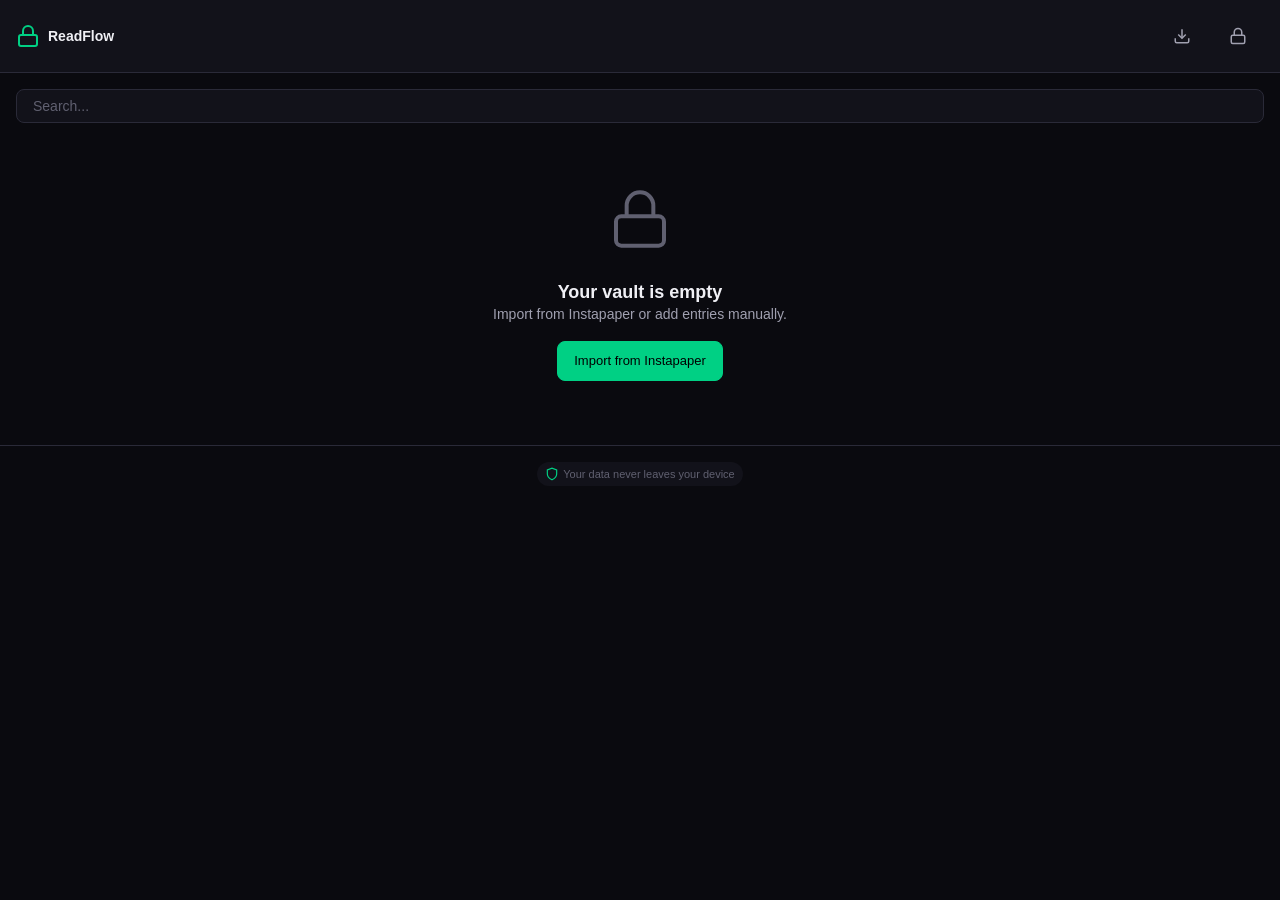
==== 864zeros_engine/builds/864z-2026-005-readflow/sidepanel/index.html @ f5e39a58 "chore: end of shift - PassVault and ReadFlow builds validated and staged for testing Session accompl" ====
<!DOCTYPE html>
<html lang="en">
<head>
  <meta charset="UTF-8">
  <meta name="viewport" content="width=device-width, initial-scale=1.0">
  <title>ReadFlow</title>
  <link rel="stylesheet" href="../lib/aether-ui.css">
</head>
<body>
  <div class="app-container" id="app">
    <!-- Header -->
    <header class="app-header">
      <div class="app-logo">
        <svg width="24" height="24" viewBox="0 0 24 24" fill="none" stroke="currentColor" stroke-width="2">
          <rect x="3" y="11" width="18" height="11" rx="2" ry="2"/>
          <path d="M7 11V7a5 5 0 0 1 10 0v4"/>
        </svg>
        <span>ReadFlow</span>
      </div>
      <div class="header-actions">
        <button class="btn btn-ghost" id="import-btn" title="Import">
          <svg width="18" height="18" viewBox="0 0 24 24" fill="none" stroke="currentColor" stroke-width="2">
            <path d="M21 15v4a2 2 0 0 1-2 2H5a2 2 0 0 1-2-2v-4"/>
            <polyline points="7 10 12 15 17 10"/>
            <line x1="12" y1="15" x2="12" y2="3"/>
          </svg>
        </button>
        <button class="btn btn-ghost" id="lock-btn" title="Lock">
          <svg width="18" height="18" viewBox="0 0 24 24" fill="none" stroke="currentColor" stroke-width="2">
            <rect x="3" y="11" width="18" height="11" rx="2" ry="2"/>
            <path d="M7 11V7a5 5 0 0 1 10 0v4"/>
          </svg>
        </button>
      </div>
    </header>

    <!-- Main Content -->
    <main class="app-content" id="main-content">
      <div class="search-container">
        <input type="text" class="search-input" placeholder="Search..." id="search-input">
      </div>

      <div id="content-list"></div>

      <div class="empty-state" id="empty-state">
        <div class="empty-icon">
          <svg width="64" height="64" viewBox="0 0 24 24" fill="none" stroke="currentColor" stroke-width="1.5">
            <rect x="3" y="11" width="18" height="11" rx="2" ry="2"/>
            <path d="M7 11V7a5 5 0 0 1 10 0v4"/>
          </svg>
        </div>
        <h3>Your vault is empty</h3>
        <p class="text-secondary">Import from Instapaper or add entries manually.</p>
        <button class="btn btn-primary" id="start-import-btn">
          Import from Instapaper
        </button>
      </div>
    </main>

    <!-- Trust Footer -->
    <footer class="trust-footer">
      <div class="trust-badge">
        <svg width="14" height="14" viewBox="0 0 24 24" fill="none" stroke="currentColor" stroke-width="2">
          <path d="M12 22s8-4 8-10V5l-8-3-8 3v7c0 6 8 10 8 10z"/>
        </svg>
        Your data never leaves your device
      </div>
    </footer>
  </div>

  <script type="module" src="./app.js"></script>
</body>
</html>
---- 864zeros_engine/builds/864z-2026-005-readflow/lib/aether-ui.css ----
/**
 * Aether UI — Security-Hardened Design System
 * 864zeros Build Kit v2.0
 *
 * Dark theme optimized for security/vault applications.
 * Based on OIA Design System with security-focused color palette.
 */

/* ============================================
   CSS CUSTOM PROPERTIES (TOKENS)
   ============================================ */

:root {
  /* Typography */
  --font-family: 'Inter', -apple-system, BlinkMacSystemFont, 'Segoe UI', Roboto, sans-serif;
  --font-mono: 'JetBrains Mono', 'Fira Code', 'Consolas', monospace;

  /* Font Sizes */
  --text-xs: 11px;
  --text-sm: 13px;
  --text-base: 14px;
  --text-md: 16px;
  --text-lg: 18px;
  --text-xl: 24px;
  --text-2xl: 32px;
  --text-3xl: 48px;

  /* Font Weights */
  --weight-normal: 400;
  --weight-medium: 500;
  --weight-semibold: 600;
  --weight-bold: 700;

  /* Spacing (8px base unit) */
  --space-xs: 4px;
  --space-sm: 8px;
  --space-md: 16px;
  --space-lg: 24px;
  --space-xl: 32px;
  --space-2xl: 48px;
  --space-3xl: 64px;

  /* Border Radius */
  --radius-sm: 4px;
  --radius-md: 8px;
  --radius-lg: 12px;
  --radius-xl: 16px;
  --radius-full: 9999px;

  /* Transitions */
  --transition-fast: 150ms ease;
  --transition-base: 200ms ease;
  --transition-slow: 300ms ease;

  /* Shadows */
  --shadow-sm: 0 1px 2px rgba(0, 0, 0, 0.3);
  --shadow-md: 0 4px 6px rgba(0, 0, 0, 0.4);
  --shadow-lg: 0 10px 15px rgba(0, 0, 0, 0.5);
  --shadow-xl: 0 20px 25px rgba(0, 0, 0, 0.6);
  --shadow-glow: 0 0 20px rgba(0, 208, 132, 0.3);

  /* Z-Index Scale */
  --z-dropdown: 100;
  --z-sticky: 200;
  --z-modal: 300;
  --z-toast: 400;
  --z-tooltip: 500;

  /* ========== SECURITY DARK THEME ========== */

  /* Backgrounds */
  --bg-primary: #0a0a0f;
  --bg-secondary: #12121a;
  --bg-tertiary: #1a1a24;
  --bg-elevated: #22222e;
  --bg-hover: #2a2a38;
  --bg-active: #32324a;

  /* Text Colors */
  --text-primary: #f0f0f5;
  --text-secondary: #a0a0b0;
  --text-muted: #606070;
  --text-disabled: #404050;

  /* Borders */
  --border-color: #2a2a38;
  --border-subtle: #1e1e28;
  --border-focus: #00d084;

  /* Accent Colors (Security Green) */
  --accent-primary: #00d084;
  --accent-secondary: #00b070;
  --accent-subtle: rgba(0, 208, 132, 0.1);
  --accent-glow: rgba(0, 208, 132, 0.2);

  /* Status Colors */
  --status-secure: #00d084;
  --status-secure-bg: rgba(0, 208, 132, 0.15);
  --status-warning: #ffa502;
  --status-warning-bg: rgba(255, 165, 2, 0.15);
  --status-danger: #ff4757;
  --status-danger-bg: rgba(255, 71, 87, 0.15);
  --status-info: #3498db;
  --status-info-bg: rgba(52, 152, 219, 0.15);

  /* Input Fields */
  --input-bg: #12121a;
  --input-border: #2a2a38;
  --input-focus-border: #00d084;
  --input-placeholder: #606070;

  /* Scrollbar */
  --scrollbar-track: #12121a;
  --scrollbar-thumb: #2a2a38;
  --scrollbar-thumb-hover: #3a3a48;
}

/* ============================================
   BASE STYLES
   ============================================ */

*, *::before, *::after {
  box-sizing: border-box;
  margin: 0;
  padding: 0;
}

html {
  font-size: var(--text-base);
  -webkit-font-smoothing: antialiased;
  -moz-osx-font-smoothing: grayscale;
}

body {
  font-family: var(--font-family);
  font-size: var(--text-base);
  line-height: 1.5;
  color: var(--text-primary);
  background-color: var(--bg-primary);
}

/* Scrollbar Styling */
::-webkit-scrollbar {
  width: 8px;
  height: 8px;
}

::-webkit-scrollbar-track {
  background: var(--scrollbar-track);
}

::-webkit-scrollbar-thumb {
  background: var(--scrollbar-thumb);
  border-radius: var(--radius-full);
}

::-webkit-scrollbar-thumb:hover {
  background: var(--scrollbar-thumb-hover);
}

/* Selection */
::selection {
  background: var(--accent-subtle);
  color: var(--text-primary);
}

/* Focus States */
:focus {
  outline: none;
}

:focus-visible {
  outline: 2px solid var(--accent-primary);
  outline-offset: 2px;
}

/* ============================================
   TYPOGRAPHY
   ============================================ */

h1, h2, h3, h4, h5, h6 {
  font-weight: var(--weight-semibold);
  line-height: 1.25;
  color: var(--text-primary);
}

h1 { font-size: var(--text-2xl); }
h2 { font-size: var(--text-xl); }
h3 { font-size: var(--text-lg); }
h4 { font-size: var(--text-md); }
h5 { font-size: var(--text-base); }
h6 { font-size: var(--text-sm); }

p {
  margin-bottom: var(--space-md);
  color: var(--text-secondary);
}

.text-primary { color: var(--text-primary); }
.text-secondary { color: var(--text-secondary); }
.text-muted { color: var(--text-muted); }
.text-accent { color: var(--accent-primary); }
.text-secure { color: var(--status-secure); }
.text-warning { color: var(--status-warning); }
.text-danger { color: var(--status-danger); }

.text-center { text-align: center; }
.text-mono { font-family: var(--font-mono); }

/* ============================================
   BUTTONS
   ============================================ */

.btn {
  display: inline-flex;
  align-items: center;
  justify-content: center;
  gap: var(--space-sm);
  padding: var(--space-sm) var(--space-md);
  font-family: var(--font-family);
  font-size: var(--text-sm);
  font-weight: var(--weight-medium);
  line-height: 1;
  text-decoration: none;
  border: 1px solid transparent;
  border-radius: var(--radius-md);
  cursor: pointer;
  transition: all var(--transition-fast);
  min-height: 40px;
}

.btn:disabled {
  opacity: 0.5;
  cursor: not-allowed;
}

.btn-primary {
  background: var(--accent-primary);
  color: #000;
  border-color: var(--accent-primary);
}

.btn-primary:hover:not(:disabled) {
  background: var(--accent-secondary);
  border-color: var(--accent-secondary);
}

.btn-secondary {
  background: var(--bg-elevated);
  color: var(--text-primary);
  border-color: var(--border-color);
}

.btn-secondary:hover:not(:disabled) {
  background: var(--bg-hover);
  border-color: var(--accent-primary);
}

.btn-ghost {
  background: transparent;
  color: var(--text-secondary);
  border-color: transparent;
}

.btn-ghost:hover:not(:disabled) {
  background: var(--bg-hover);
  color: var(--text-primary);
}

.btn-danger {
  background: var(--status-danger);
  color: #fff;
  border-color: var(--status-danger);
}

.btn-danger:hover:not(:disabled) {
  background: #e63e4d;
  border-color: #e63e4d;
}

.btn-block {
  width: 100%;
}

.btn-sm {
  padding: var(--space-xs) var(--space-sm);
  font-size: var(--text-xs);
  min-height: 32px;
}

.btn-lg {
  padding: var(--space-md) var(--space-lg);
  font-size: var(--text-md);
  min-height: 48px;
}

/* ============================================
   FORM ELEMENTS
   ============================================ */

.form-group {
  margin-bottom: var(--space-md);
}

.form-label {
  display: block;
  margin-bottom: var(--space-xs);
  font-size: var(--text-sm);
  font-weight: var(--weight-medium);
  color: var(--text-secondary);
}

input[type="text"],
input[type="email"],
input[type="password"],
input[type="search"],
input[type="url"],
input[type="number"],
textarea,
select {
  width: 100%;
  padding: var(--space-sm) var(--space-md);
  font-family: var(--font-family);
  font-size: var(--text-base);
  color: var(--text-primary);
  background: var(--input-bg);
  border: 1px solid var(--input-border);
  border-radius: var(--radius-md);
  transition: border-color var(--transition-fast), box-shadow var(--transition-fast);
}

input::placeholder,
textarea::placeholder {
  color: var(--input-placeholder);
}

input:focus,
textarea:focus,
select:focus {
  border-color: var(--input-focus-border);
  box-shadow: 0 0 0 3px var(--accent-subtle);
}

input:disabled,
textarea:disabled,
select:disabled {
  opacity: 0.5;
  cursor: not-allowed;
}

/* Password input with visibility toggle */
.password-input-wrapper {
  position: relative;
}

.password-input-wrapper input {
  padding-right: 44px;
}

.password-toggle {
  position: absolute;
  right: var(--space-sm);
  top: 50%;
  transform: translateY(-50%);
  background: none;
  border: none;
  color: var(--text-muted);
  cursor: pointer;
  padding: var(--space-xs);
}

.password-toggle:hover {
  color: var(--text-primary);
}

/* ============================================
   CARDS
   ============================================ */

.card {
  background: var(--bg-secondary);
  border: 1px solid var(--border-color);
  border-radius: var(--radius-lg);
  padding: var(--space-lg);
}

.card-header {
  margin-bottom: var(--space-md);
  padding-bottom: var(--space-md);
  border-bottom: 1px solid var(--border-subtle);
}

.card-title {
  font-size: var(--text-md);
  font-weight: var(--weight-semibold);
}

.card-elevated {
  background: var(--bg-elevated);
  box-shadow: var(--shadow-md);
}

/* ============================================
   BADGES
   ============================================ */

.badge {
  display: inline-flex;
  align-items: center;
  gap: var(--space-xs);
  padding: 2px var(--space-sm);
  font-size: var(--text-xs);
  font-weight: var(--weight-medium);
  border-radius: var(--radius-full);
}

.badge-secure {
  background: var(--status-secure-bg);
  color: var(--status-secure);
}

.badge-warning {
  background: var(--status-warning-bg);
  color: var(--status-warning);
}

.badge-danger {
  background: var(--status-danger-bg);
  color: var(--status-danger);
}

.badge-info {
  background: var(--status-info-bg);
  color: var(--status-info);
}

.badge-neutral {
  background: var(--bg-hover);
  color: var(--text-secondary);
}

/* ============================================
   SECURITY SCORE DISPLAY
   ============================================ */

.security-score {
  display: flex;
  flex-direction: column;
  align-items: center;
  padding: var(--space-xl);
}

.security-score-value {
  font-size: var(--text-3xl);
  font-weight: var(--weight-bold);
  line-height: 1;
}

.security-score-value.secure { color: var(--status-secure); }
.security-score-value.warning { color: var(--status-warning); }
.security-score-value.danger { color: var(--status-danger); }

.security-score-label {
  margin-top: var(--space-sm);
  font-size: var(--text-sm);
  color: var(--text-muted);
}

/* Security Score Ring */
.score-ring {
  position: relative;
  width: 120px;
  height: 120px;
}

.score-ring svg {
  transform: rotate(-90deg);
}

.score-ring-bg {
  fill: none;
  stroke: var(--bg-hover);
  stroke-width: 8;
}

.score-ring-progress {
  fill: none;
  stroke-width: 8;
  stroke-linecap: round;
  transition: stroke-dashoffset var(--transition-slow);
}

.score-ring-progress.secure { stroke: var(--status-secure); }
.score-ring-progress.warning { stroke: var(--status-warning); }
.score-ring-progress.danger { stroke: var(--status-danger); }

/* ============================================
   DROPZONE
   ============================================ */

.dropzone {
  display: flex;
  flex-direction: column;
  align-items: center;
  justify-content: center;
  padding: var(--space-2xl);
  border: 2px dashed var(--border-color);
  border-radius: var(--radius-lg);
  background: var(--bg-secondary);
  cursor: pointer;
  transition: all var(--transition-fast);
}

.dropzone:hover,
.dropzone.dragover {
  border-color: var(--accent-primary);
  background: var(--accent-subtle);
}

.dropzone-icon {
  color: var(--text-muted);
  margin-bottom: var(--space-md);
}

.dropzone-text {
  font-size: var(--text-md);
  font-weight: var(--weight-medium);
  color: var(--text-primary);
  margin-bottom: var(--space-xs);
}

.dropzone-hint {
  font-size: var(--text-sm);
  color: var(--text-muted);
}

/* ============================================
   TRUST BADGES
   ============================================ */

.trust-badge {
  display: inline-flex;
  align-items: center;
  gap: var(--space-xs);
  padding: var(--space-xs) var(--space-sm);
  font-size: var(--text-xs);
  color: var(--text-muted);
  background: var(--bg-secondary);
  border-radius: var(--radius-full);
}

.trust-badge svg {
  color: var(--accent-primary);
}

.trust-banner {
  display: flex;
  align-items: center;
  justify-content: center;
  gap: var(--space-sm);
  padding: var(--space-md);
  background: var(--accent-subtle);
  border-radius: var(--radius-md);
  font-size: var(--text-sm);
  color: var(--accent-primary);
}

/* ============================================
   SAVINGS DISPLAY
   ============================================ */

.savings-banner {
  text-align: center;
  padding: var(--space-lg);
  background: var(--accent-subtle);
  border-radius: var(--radius-lg);
  border: 1px solid var(--accent-primary);
}

.savings-amount {
  font-size: var(--text-2xl);
  font-weight: var(--weight-bold);
  color: var(--accent-primary);
}

.savings-label {
  font-size: var(--text-sm);
  color: var(--text-secondary);
  margin-top: var(--space-xs);
}

.savings-tagline {
  margin-top: var(--space-md);
  font-size: var(--text-sm);
  color: var(--accent-primary);
  font-style: italic;
}

/* ============================================
   PASSWORD ENTRY LIST
   ============================================ */

.password-entry {
  display: flex;
  align-items: center;
  gap: var(--space-md);
  padding: var(--space-md);
  background: var(--bg-secondary);
  border: 1px solid var(--border-subtle);
  border-radius: var(--radius-md);
  cursor: pointer;
  transition: all var(--transition-fast);
}

.password-entry:hover {
  background: var(--bg-hover);
  border-color: var(--border-color);
}

.password-entry + .password-entry {
  margin-top: var(--space-sm);
}

.entry-icon {
  width: 40px;
  height: 40px;
  display: flex;
  align-items: center;
  justify-content: center;
  background: var(--bg-elevated);
  border-radius: var(--radius-md);
  font-size: var(--text-lg);
}

.entry-info {
  flex: 1;
  min-width: 0;
}

.entry-title {
  font-weight: var(--weight-medium);
  color: var(--text-primary);
  white-space: nowrap;
  overflow: hidden;
  text-overflow: ellipsis;
}

.entry-username {
  font-size: var(--text-sm);
  color: var(--text-muted);
  white-space: nowrap;
  overflow: hidden;
  text-overflow: ellipsis;
}

.entry-badges {
  display: flex;
  gap: var(--space-xs);
}

/* ============================================
   TOAST NOTIFICATIONS
   ============================================ */

.toast {
  position: fixed;
  bottom: var(--space-lg);
  right: var(--space-lg);
  padding: var(--space-md) var(--space-lg);
  background: var(--bg-elevated);
  border: 1px solid var(--border-color);
  border-radius: var(--radius-md);
  box-shadow: var(--shadow-lg);
  z-index: var(--z-toast);
  animation: toast-in var(--transition-base);
}

.toast.success {
  border-color: var(--status-secure);
  background: var(--status-secure-bg);
}

.toast.error {
  border-color: var(--status-danger);
  background: var(--status-danger-bg);
}

.toast.warning {
  border-color: var(--status-warning);
  background: var(--status-warning-bg);
}

@keyframes toast-in {
  from {
    opacity: 0;
    transform: translateY(20px);
  }
  to {
    opacity: 1;
    transform: translateY(0);
  }
}

/* ============================================
   UTILITIES
   ============================================ */

.hidden { display: none !important; }
.sr-only {
  position: absolute;
  width: 1px;
  height: 1px;
  padding: 0;
  margin: -1px;
  overflow: hidden;
  clip: rect(0, 0, 0, 0);
  white-space: nowrap;
  border: 0;
}

/* Spacing */
.mt-xs { margin-top: var(--space-xs); }
.mt-sm { margin-top: var(--space-sm); }
.mt-md { margin-top: var(--space-md); }
.mt-lg { margin-top: var(--space-lg); }
.mt-xl { margin-top: var(--space-xl); }

.mb-xs { margin-bottom: var(--space-xs); }
.mb-sm { margin-bottom: var(--space-sm); }
.mb-md { margin-bottom: var(--space-md); }
.mb-lg { margin-bottom: var(--space-lg); }
.mb-xl { margin-bottom: var(--space-xl); }

.p-sm { padding: var(--space-sm); }
.p-md { padding: var(--space-md); }
.p-lg { padding: var(--space-lg); }
.p-xl { padding: var(--space-xl); }

/* Flexbox */
.flex { display: flex; }
.flex-col { flex-direction: column; }
.items-center { align-items: center; }
.justify-center { justify-content: center; }
.justify-between { justify-content: space-between; }
.gap-xs { gap: var(--space-xs); }
.gap-sm { gap: var(--space-sm); }
.gap-md { gap: var(--space-md); }
.gap-lg { gap: var(--space-lg); }

/* Reduced Motion */
@media (prefers-reduced-motion: reduce) {
  *,
  *::before,
  *::after {
    animation-duration: 0.01ms !important;
    animation-iteration-count: 1 !important;
    transition-duration: 0.01ms !important;
  }
}
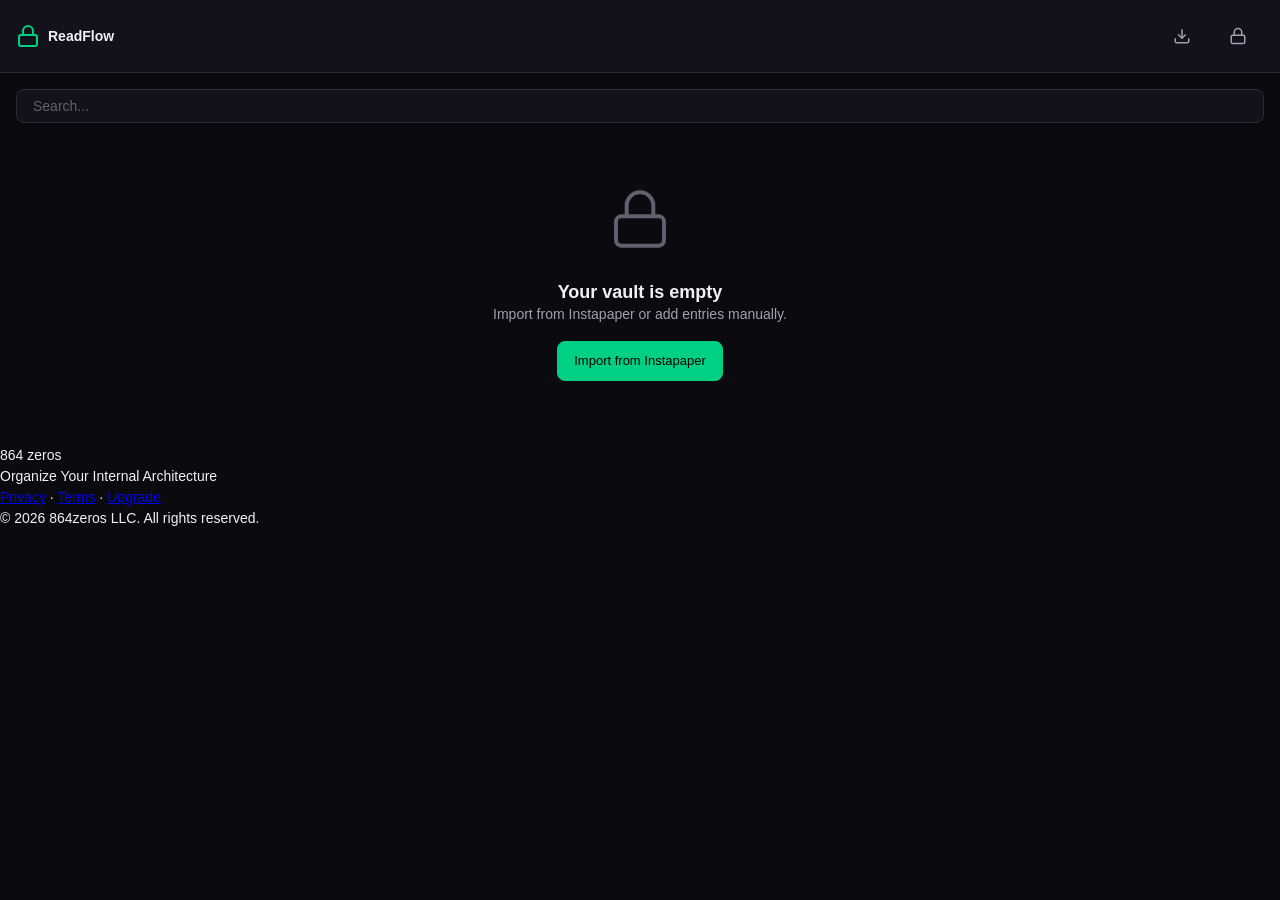
==== commit 200af4b9: "feat: Add 864zeros LLC corporate identity and pricing system - Add lib/864z-core.js with brand const" ====
--- a/864zeros_engine/builds/864z-2026-005-readflow/sidepanel/index.html
+++ b/864zeros_engine/builds/864z-2026-005-readflow/sidepanel/index.html
@@ -57,16 +57,53 @@
       </div>
     </main>
 
-    <!-- Trust Footer -->
-    <footer class="trust-footer">
-      <div class="trust-badge">
-        <svg width="14" height="14" viewBox="0 0 24 24" fill="none" stroke="currentColor" stroke-width="2">
-          <path d="M12 22s8-4 8-10V5l-8-3-8 3v7c0 6 8 10 8 10z"/>
-        </svg>
-        Your data never leaves your device
+    <!-- 864zeros Brand Footer -->
+    <footer class="brand-footer compact">
+      <div class="footer-brand">
+        <span class="footer-logo">864</span>
+        <span class="footer-company">zeros</span>
       </div>
+      <div class="footer-mission">Organize Your Internal Architecture</div>
+      <div class="footer-links">
+        <a href="https://864zeros.com/privacy" target="_blank" rel="noopener">Privacy</a>
+        <span class="footer-divider">·</span>
+        <a href="https://864zeros.com/terms" target="_blank" rel="noopener">Terms</a>
+        <span class="footer-divider">·</span>
+        <a href="#" id="upgrade-link">Upgrade</a>
+      </div>
+      <div class="footer-copyright">© 2026 864zeros LLC. All rights reserved.</div>
     </footer>
   </div>
+
+  <!-- Import Modal (BRK-UI-IMPORT-001) -->
+  <div class="import-modal hidden" id="import-modal">
+    <header class="modal-header">
+      <h3>Import from Instapaper</h3>
+      <button class="modal-close" id="import-modal-close" title="Close">
+        <svg width="18" height="18" viewBox="0 0 24 24" fill="none" stroke="currentColor" stroke-width="2">
+          <line x1="18" y1="6" x2="6" y2="18"/>
+          <line x1="6" y1="6" x2="18" y2="18"/>
+        </svg>
+      </button>
+    </header>
+    <div class="import-section p-lg">
+      <div class="dropzone" id="import-dropzone">
+        <div class="dropzone-icon">
+          <svg width="48" height="48" viewBox="0 0 24 24" fill="none" stroke="currentColor" stroke-width="1.5">
+            <path d="M21 15v4a2 2 0 0 1-2 2H5a2 2 0 0 1-2-2v-4"/>
+            <polyline points="7 10 12 15 17 10"/>
+            <line x1="12" y1="15" x2="12" y2="3"/>
+          </svg>
+        </div>
+        <div class="dropzone-text">Drop your Instapaper CSV export here</div>
+        <div class="dropzone-hint">Or click to browse</div>
+      </div>
+      <input type="file" id="import-file-input" accept=".csv,.json" class="hidden">
+    </div>
+  </div>
+
+  <!-- Audit Result Modal (BRK-UI-IMPORT-001) -->
+  <div class="audit-modal hidden" id="audit-modal"></div>
 
   <script type="module" src="./app.js"></script>
 </body>
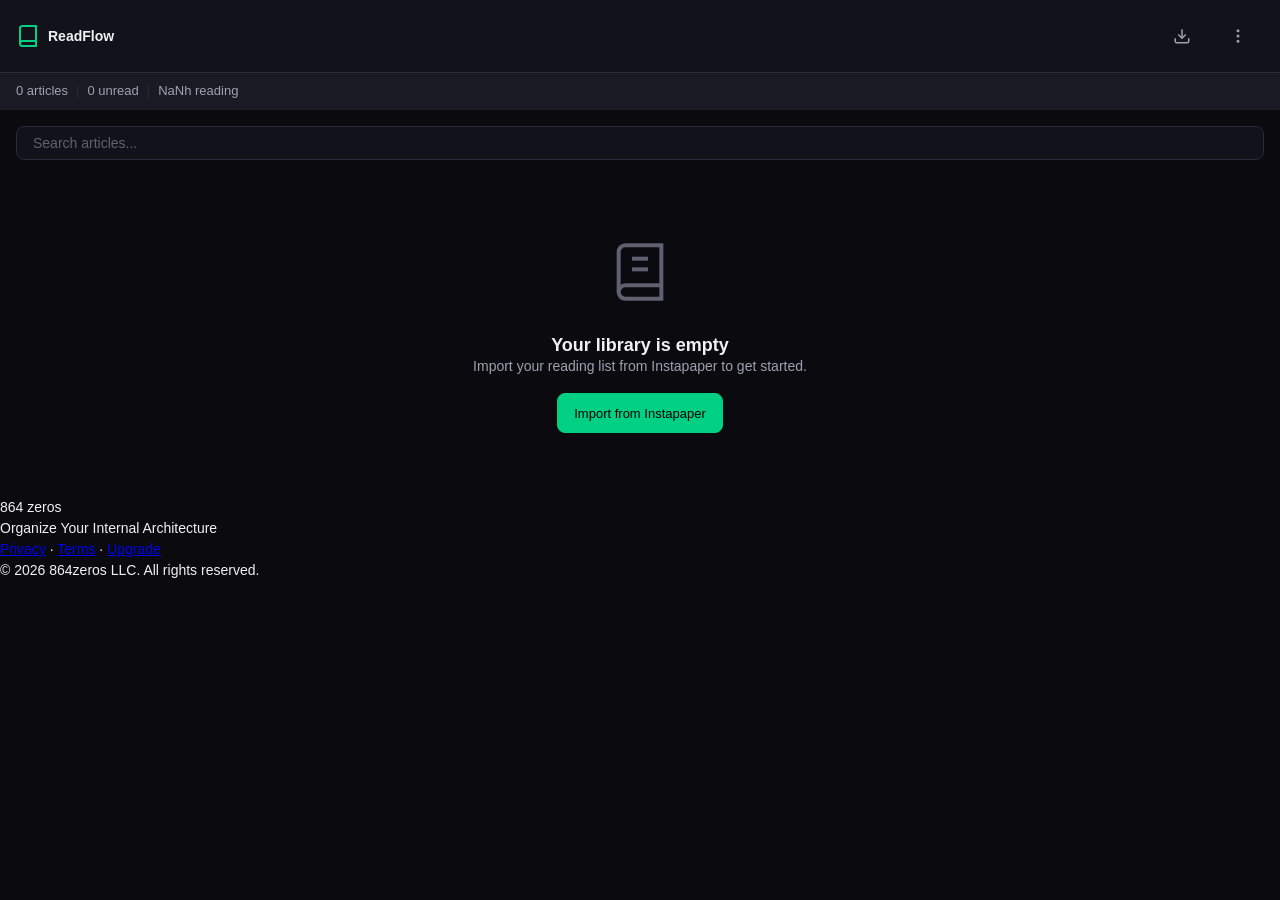
==== commit 438964f0: "refactor(readflow): Harvest Reader DNA, purge PassVault artifacts UI Harvest from Pocket Alt: - Repl" ====
--- a/864zeros_engine/builds/864z-2026-005-readflow/sidepanel/index.html
+++ b/864zeros_engine/builds/864z-2026-005-readflow/sidepanel/index.html
@@ -12,45 +12,70 @@
     <header class="app-header">
       <div class="app-logo">
         <svg width="24" height="24" viewBox="0 0 24 24" fill="none" stroke="currentColor" stroke-width="2">
-          <rect x="3" y="11" width="18" height="11" rx="2" ry="2"/>
-          <path d="M7 11V7a5 5 0 0 1 10 0v4"/>
+          <path d="M4 19.5A2.5 2.5 0 0 1 6.5 17H20"/>
+          <path d="M6.5 2H20v20H6.5A2.5 2.5 0 0 1 4 19.5v-15A2.5 2.5 0 0 1 6.5 2z"/>
         </svg>
         <span>ReadFlow</span>
       </div>
       <div class="header-actions">
-        <button class="btn btn-ghost" id="import-btn" title="Import">
+        <button class="btn btn-ghost" id="import-btn" title="Import Articles">
           <svg width="18" height="18" viewBox="0 0 24 24" fill="none" stroke="currentColor" stroke-width="2">
             <path d="M21 15v4a2 2 0 0 1-2 2H5a2 2 0 0 1-2-2v-4"/>
             <polyline points="7 10 12 15 17 10"/>
             <line x1="12" y1="15" x2="12" y2="3"/>
           </svg>
         </button>
-        <button class="btn btn-ghost" id="lock-btn" title="Lock">
+        <button class="btn btn-ghost" id="menu-btn" title="Menu">
           <svg width="18" height="18" viewBox="0 0 24 24" fill="none" stroke="currentColor" stroke-width="2">
-            <rect x="3" y="11" width="18" height="11" rx="2" ry="2"/>
-            <path d="M7 11V7a5 5 0 0 1 10 0v4"/>
+            <circle cx="12" cy="12" r="1"/>
+            <circle cx="12" cy="5" r="1"/>
+            <circle cx="12" cy="19" r="1"/>
           </svg>
         </button>
       </div>
     </header>
 
+    <!-- Stats Bar -->
+    <div class="stats-bar" id="stats-bar">
+      <span id="stat-total">0 articles</span>
+      <span class="stat-divider">|</span>
+      <span id="stat-unread">0 unread</span>
+      <span class="stat-divider">|</span>
+      <span id="stat-time">0h reading</span>
+    </div>
+
     <!-- Main Content -->
     <main class="app-content" id="main-content">
       <div class="search-container">
-        <input type="text" class="search-input" placeholder="Search..." id="search-input">
+        <input type="text" class="search-input" placeholder="Search articles..." id="search-input">
       </div>
 
-      <div id="content-list"></div>
+      <!-- Article List -->
+      <div class="article-list" id="content-list"></div>
+
+      <!-- Kobo Bridge Action -->
+      <div class="kobo-action hidden" id="kobo-action">
+        <button class="btn btn-accent btn-block" id="generate-kobo-btn">
+          <svg width="20" height="20" viewBox="0 0 24 24" fill="none" stroke="currentColor" stroke-width="2">
+            <path d="M4 19.5A2.5 2.5 0 0 1 6.5 17H20"/>
+            <path d="M6.5 2H20v20H6.5A2.5 2.5 0 0 1 4 19.5v-15A2.5 2.5 0 0 1 6.5 2z"/>
+          </svg>
+          Generate Kobo Digest
+        </button>
+        <p class="kobo-hint">Create an ePub from your unread articles for offline reading</p>
+      </div>
 
       <div class="empty-state" id="empty-state">
         <div class="empty-icon">
           <svg width="64" height="64" viewBox="0 0 24 24" fill="none" stroke="currentColor" stroke-width="1.5">
-            <rect x="3" y="11" width="18" height="11" rx="2" ry="2"/>
-            <path d="M7 11V7a5 5 0 0 1 10 0v4"/>
+            <path d="M4 19.5A2.5 2.5 0 0 1 6.5 17H20"/>
+            <path d="M6.5 2H20v20H6.5A2.5 2.5 0 0 1 4 19.5v-15A2.5 2.5 0 0 1 6.5 2z"/>
+            <line x1="9" y1="7" x2="15" y2="7"/>
+            <line x1="9" y1="11" x2="15" y2="11"/>
           </svg>
         </div>
-        <h3>Your vault is empty</h3>
-        <p class="text-secondary">Import from Instapaper or add entries manually.</p>
+        <h3>Your library is empty</h3>
+        <p class="text-secondary">Import your reading list from Instapaper to get started.</p>
         <button class="btn btn-primary" id="start-import-btn">
           Import from Instapaper
         </button>
--- a/864zeros_engine/builds/864z-2026-005-readflow/lib/aether-ui.css
+++ b/864zeros_engine/builds/864z-2026-005-readflow/lib/aether-ui.css
@@ -1,9 +1,9 @@
 /**
- * Aether UI — Security-Hardened Design System
+ * Aether UI — 864zeros Design System
  * 864zeros Build Kit v2.0
  *
- * Dark theme optimized for security/vault applications.
- * Based on OIA Design System with security-focused color palette.
+ * Dark theme optimized for reader and productivity applications.
+ * Based on OIA Design System with accent-focused color palette.
  */
 
 /* ============================================
@@ -757,3 +757,229 @@
     transition-duration: 0.01ms !important;
   }
 }
+
+/* ============================================
+   READER COMPONENTS (ReadFlow)
+   Harvested from Pocket Alt UI
+   ============================================ */
+
+/* Stats Bar */
+.stats-bar {
+  display: flex;
+  align-items: center;
+  gap: var(--space-sm);
+  padding: var(--space-sm) var(--space-md);
+  background: var(--bg-tertiary);
+  border-bottom: 1px solid var(--border-subtle);
+  font-size: var(--text-sm);
+  color: var(--text-secondary);
+}
+
+.stat-divider {
+  color: var(--border-color);
+}
+
+/* Article List */
+.article-list {
+  flex: 1;
+  overflow-y: auto;
+  padding: var(--space-sm);
+}
+
+/* Article Card */
+.article-card {
+  display: flex;
+  align-items: flex-start;
+  gap: var(--space-md);
+  padding: var(--space-md);
+  background: var(--bg-secondary);
+  border: 1px solid var(--border-subtle);
+  border-radius: var(--radius-md);
+  cursor: pointer;
+  transition: all var(--transition-fast);
+}
+
+.article-card:hover {
+  background: var(--bg-hover);
+  border-color: var(--accent-primary);
+  box-shadow: var(--shadow-sm);
+}
+
+.article-card + .article-card {
+  margin-top: var(--space-sm);
+}
+
+.article-card.read {
+  opacity: 0.6;
+}
+
+.article-favicon {
+  width: 40px;
+  height: 40px;
+  display: flex;
+  align-items: center;
+  justify-content: center;
+  background: var(--bg-elevated);
+  border-radius: var(--radius-md);
+  font-size: var(--text-lg);
+  flex-shrink: 0;
+}
+
+.article-info {
+  flex: 1;
+  min-width: 0;
+}
+
+.article-title {
+  font-size: var(--text-base);
+  font-weight: var(--weight-medium);
+  color: var(--text-primary);
+  line-height: 1.3;
+  display: -webkit-box;
+  -webkit-line-clamp: 2;
+  -webkit-box-orient: vertical;
+  overflow: hidden;
+  margin-bottom: var(--space-xs);
+}
+
+.article-meta {
+  display: flex;
+  align-items: center;
+  gap: var(--space-sm);
+  font-size: var(--text-xs);
+  color: var(--text-muted);
+}
+
+.article-domain {
+  color: var(--accent-primary);
+}
+
+.article-time {
+  color: var(--text-muted);
+}
+
+.article-folder {
+  padding: 2px var(--space-sm);
+  background: var(--accent-subtle);
+  border-radius: var(--radius-full);
+  font-size: var(--text-xs);
+  color: var(--accent-primary);
+  white-space: nowrap;
+  flex-shrink: 0;
+}
+
+/* Kobo Action */
+.kobo-action {
+  padding: var(--space-md);
+  border-top: 1px solid var(--border-subtle);
+  background: var(--bg-secondary);
+}
+
+.kobo-action .btn-accent {
+  display: flex;
+  align-items: center;
+  justify-content: center;
+  gap: var(--space-sm);
+  width: 100%;
+  padding: var(--space-md);
+  background: var(--accent-primary);
+  color: var(--bg-primary);
+  font-weight: var(--weight-semibold);
+  border: none;
+  border-radius: var(--radius-md);
+  cursor: pointer;
+  transition: all var(--transition-fast);
+}
+
+.kobo-action .btn-accent:hover {
+  background: var(--accent-secondary);
+  box-shadow: var(--shadow-glow);
+}
+
+.kobo-hint {
+  margin-top: var(--space-sm);
+  font-size: var(--text-xs);
+  color: var(--text-muted);
+  text-align: center;
+}
+
+/* Empty Search State */
+.empty-search {
+  text-align: center;
+  padding: var(--space-xl);
+  color: var(--text-muted);
+}
+
+/* Kobo Bridge Modal */
+.kobo-modal {
+  position: fixed;
+  top: 0;
+  left: 0;
+  right: 0;
+  bottom: 0;
+  background: rgba(0, 0, 0, 0.9);
+  display: flex;
+  align-items: center;
+  justify-content: center;
+  z-index: var(--z-modal);
+  padding: var(--space-md);
+}
+
+.kobo-modal-content {
+  background: var(--bg-secondary);
+  border: 1px solid var(--border-color);
+  border-radius: var(--radius-lg);
+  max-width: 400px;
+  width: 100%;
+  overflow: hidden;
+}
+
+.kobo-digest-info {
+  background: var(--accent-subtle);
+  padding: var(--space-lg);
+  text-align: center;
+}
+
+.digest-count {
+  font-size: var(--text-3xl);
+  font-weight: var(--weight-bold);
+  color: var(--accent-primary);
+}
+
+.digest-label {
+  color: var(--text-secondary);
+  margin-top: var(--space-xs);
+}
+
+.kobo-qr {
+  display: flex;
+  justify-content: center;
+  padding: var(--space-lg);
+  background: var(--bg-tertiary);
+  border-radius: var(--radius-lg);
+  margin: var(--space-md);
+}
+
+.kobo-filename {
+  background: var(--bg-tertiary);
+  padding: var(--space-sm) var(--space-md);
+  border-radius: var(--radius-md);
+  font-family: var(--font-mono);
+  font-size: var(--text-sm);
+  text-align: center;
+  margin: 0 var(--space-md);
+}
+
+.kobo-actions {
+  padding: var(--space-md);
+}
+
+.kobo-help {
+  padding: 0 var(--space-md) var(--space-md);
+}
+
+.kobo-help summary {
+  cursor: pointer;
+  font-size: var(--text-sm);
+  color: var(--text-muted);
+}
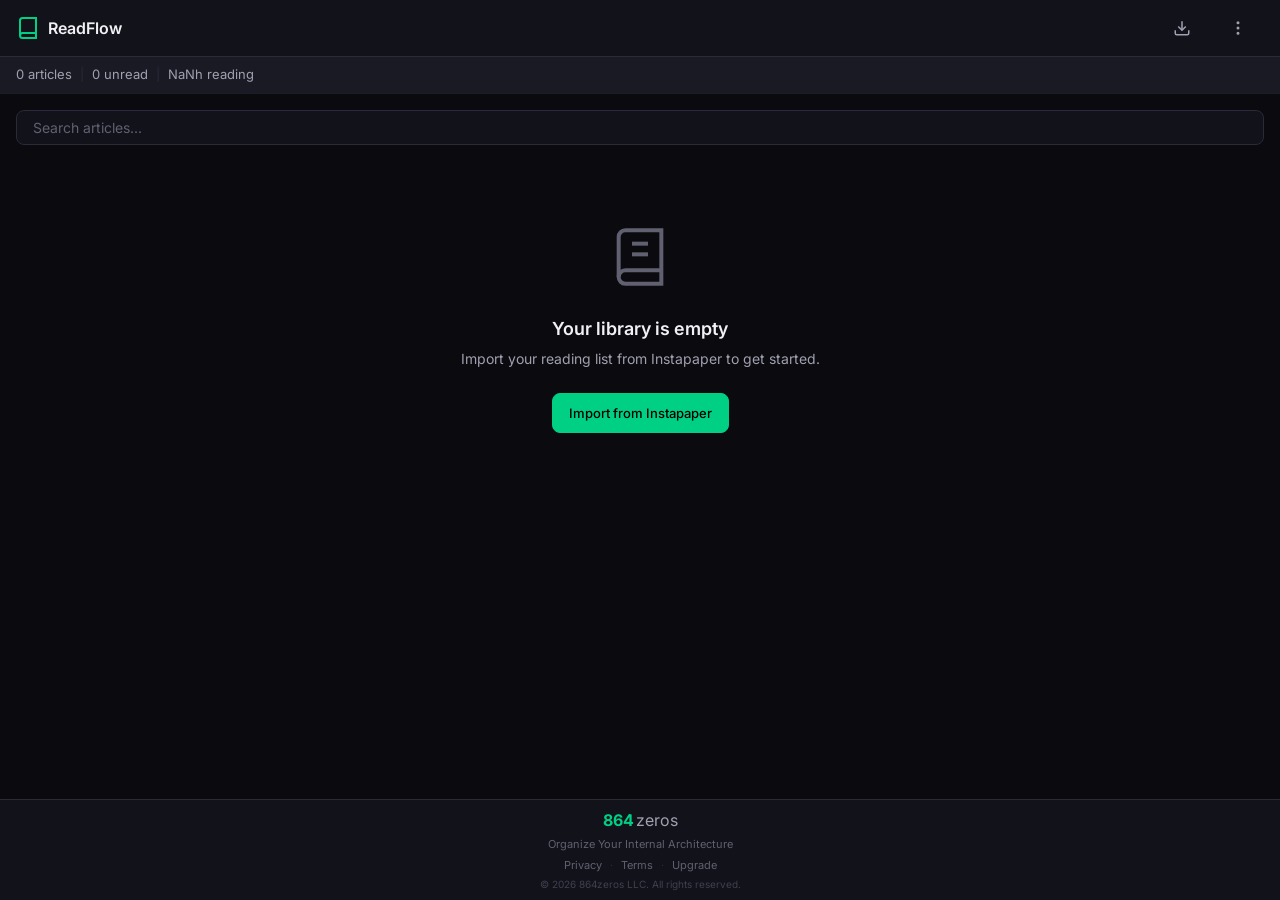
==== commit 85718807: "ReadFlow UI polish: Inter font + import modal fix - Added Google Fonts Inter (400-700 weights) - Add" ====
--- a/864zeros_engine/builds/864z-2026-005-readflow/sidepanel/index.html
+++ b/864zeros_engine/builds/864z-2026-005-readflow/sidepanel/index.html
@@ -4,6 +4,9 @@
   <meta charset="UTF-8">
   <meta name="viewport" content="width=device-width, initial-scale=1.0">
   <title>ReadFlow</title>
+  <link rel="preconnect" href="https://fonts.googleapis.com">
+  <link rel="preconnect" href="https://fonts.gstatic.com" crossorigin>
+  <link href="https://fonts.googleapis.com/css2?family=Inter:wght@400;500;600;700&display=swap" rel="stylesheet">
   <link rel="stylesheet" href="../lib/aether-ui.css">
 </head>
 <body>
--- a/864zeros_engine/builds/864z-2026-005-readflow/lib/aether-ui.css
+++ b/864zeros_engine/builds/864z-2026-005-readflow/lib/aether-ui.css
@@ -983,3 +983,275 @@
   font-size: var(--text-sm);
   color: var(--text-muted);
 }
+
+/* ============================================
+   IMPORT MODAL (ReadFlow)
+   ============================================ */
+
+.import-modal,
+.modal-overlay {
+  position: fixed;
+  top: 0;
+  left: 0;
+  right: 0;
+  bottom: 0;
+  background: rgba(10, 10, 15, 0.95);
+  display: flex;
+  align-items: center;
+  justify-content: center;
+  z-index: var(--z-modal);
+  padding: var(--space-md);
+}
+
+.import-modal.hidden {
+  display: none;
+}
+
+.modal {
+  background: var(--bg-secondary);
+  border: 1px solid var(--border-color);
+  border-radius: var(--radius-lg);
+  max-width: 420px;
+  width: 100%;
+  max-height: 90vh;
+  overflow-y: auto;
+  box-shadow: var(--shadow-xl);
+}
+
+.modal-header {
+  display: flex;
+  align-items: center;
+  justify-content: space-between;
+  padding: var(--space-md) var(--space-lg);
+  border-bottom: 1px solid var(--border-subtle);
+}
+
+.modal-header h2,
+.modal-header h3 {
+  font-size: var(--text-md);
+  font-weight: var(--weight-semibold);
+  margin: 0;
+  color: var(--text-primary);
+}
+
+.modal-close {
+  display: flex;
+  align-items: center;
+  justify-content: center;
+  width: 32px;
+  height: 32px;
+  background: transparent;
+  border: none;
+  border-radius: var(--radius-md);
+  color: var(--text-muted);
+  cursor: pointer;
+  transition: all var(--transition-fast);
+}
+
+.modal-close:hover {
+  background: var(--bg-hover);
+  color: var(--text-primary);
+}
+
+.modal-content,
+.import-section {
+  padding: var(--space-lg);
+}
+
+/* Import Instructions */
+.import-info {
+  margin-top: var(--space-lg);
+  padding: var(--space-md);
+  background: var(--bg-tertiary);
+  border-radius: var(--radius-md);
+}
+
+.import-info h4 {
+  font-size: var(--text-sm);
+  font-weight: var(--weight-semibold);
+  color: var(--text-primary);
+  margin: 0 0 var(--space-sm) 0;
+}
+
+.import-info ol {
+  margin: 0;
+  padding-left: var(--space-lg);
+  font-size: var(--text-sm);
+  color: var(--text-secondary);
+  line-height: 1.6;
+}
+
+.import-info ol li {
+  margin-bottom: var(--space-xs);
+}
+
+/* ============================================
+   APP LAYOUT (ReadFlow)
+   ============================================ */
+
+.app-container {
+  display: flex;
+  flex-direction: column;
+  height: 100vh;
+  background: var(--bg-primary);
+}
+
+.app-header {
+  display: flex;
+  align-items: center;
+  justify-content: space-between;
+  padding: var(--space-sm) var(--space-md);
+  background: var(--bg-secondary);
+  border-bottom: 1px solid var(--border-color);
+  flex-shrink: 0;
+}
+
+.app-logo {
+  display: flex;
+  align-items: center;
+  gap: var(--space-sm);
+}
+
+.app-logo svg {
+  color: var(--accent-primary);
+}
+
+.app-logo span {
+  font-size: var(--text-md);
+  font-weight: var(--weight-semibold);
+  color: var(--text-primary);
+}
+
+.header-actions {
+  display: flex;
+  gap: var(--space-xs);
+}
+
+.app-content {
+  flex: 1;
+  overflow-y: auto;
+  padding: var(--space-md);
+}
+
+/* Search Input */
+.search-container {
+  margin-bottom: var(--space-md);
+}
+
+.search-input {
+  width: 100%;
+  padding: var(--space-sm) var(--space-md);
+  background: var(--input-bg);
+  border: 1px solid var(--input-border);
+  border-radius: var(--radius-md);
+  color: var(--text-primary);
+  font-family: var(--font-family);
+  font-size: var(--text-base);
+}
+
+.search-input::placeholder {
+  color: var(--input-placeholder);
+}
+
+.search-input:focus {
+  outline: none;
+  border-color: var(--accent-primary);
+  box-shadow: 0 0 0 3px var(--accent-subtle);
+}
+
+/* Empty State */
+.empty-state {
+  display: flex;
+  flex-direction: column;
+  align-items: center;
+  justify-content: center;
+  text-align: center;
+  padding: var(--space-2xl) var(--space-lg);
+  min-height: 300px;
+}
+
+.empty-icon {
+  color: var(--text-muted);
+  margin-bottom: var(--space-lg);
+}
+
+.empty-state h3 {
+  font-size: var(--text-lg);
+  font-weight: var(--weight-semibold);
+  margin: 0 0 var(--space-sm) 0;
+}
+
+.empty-state p {
+  margin: 0 0 var(--space-lg) 0;
+}
+
+/* ============================================
+   BRAND FOOTER (864zeros)
+   ============================================ */
+
+.brand-footer {
+  padding: var(--space-md);
+  background: var(--bg-secondary);
+  border-top: 1px solid var(--border-color);
+  text-align: center;
+  flex-shrink: 0;
+}
+
+.brand-footer.compact {
+  padding: var(--space-sm) var(--space-md);
+}
+
+.footer-brand {
+  display: flex;
+  align-items: baseline;
+  justify-content: center;
+  gap: 2px;
+  margin-bottom: var(--space-xs);
+}
+
+.footer-logo {
+  font-size: var(--text-md);
+  font-weight: var(--weight-bold);
+  color: var(--accent-primary);
+}
+
+.footer-company {
+  font-size: var(--text-md);
+  font-weight: var(--weight-normal);
+  color: var(--text-secondary);
+}
+
+.footer-mission {
+  font-size: var(--text-xs);
+  color: var(--text-muted);
+  margin-bottom: var(--space-xs);
+}
+
+.footer-links {
+  display: flex;
+  align-items: center;
+  justify-content: center;
+  gap: var(--space-sm);
+  margin-bottom: var(--space-xs);
+}
+
+.footer-links a {
+  font-size: var(--text-xs);
+  color: var(--text-muted);
+  text-decoration: none;
+  transition: color var(--transition-fast);
+}
+
+.footer-links a:hover {
+  color: var(--accent-primary);
+}
+
+.footer-divider {
+  color: var(--border-color);
+  font-size: var(--text-xs);
+}
+
+.footer-copyright {
+  font-size: 10px;
+  color: var(--text-disabled);
+}
